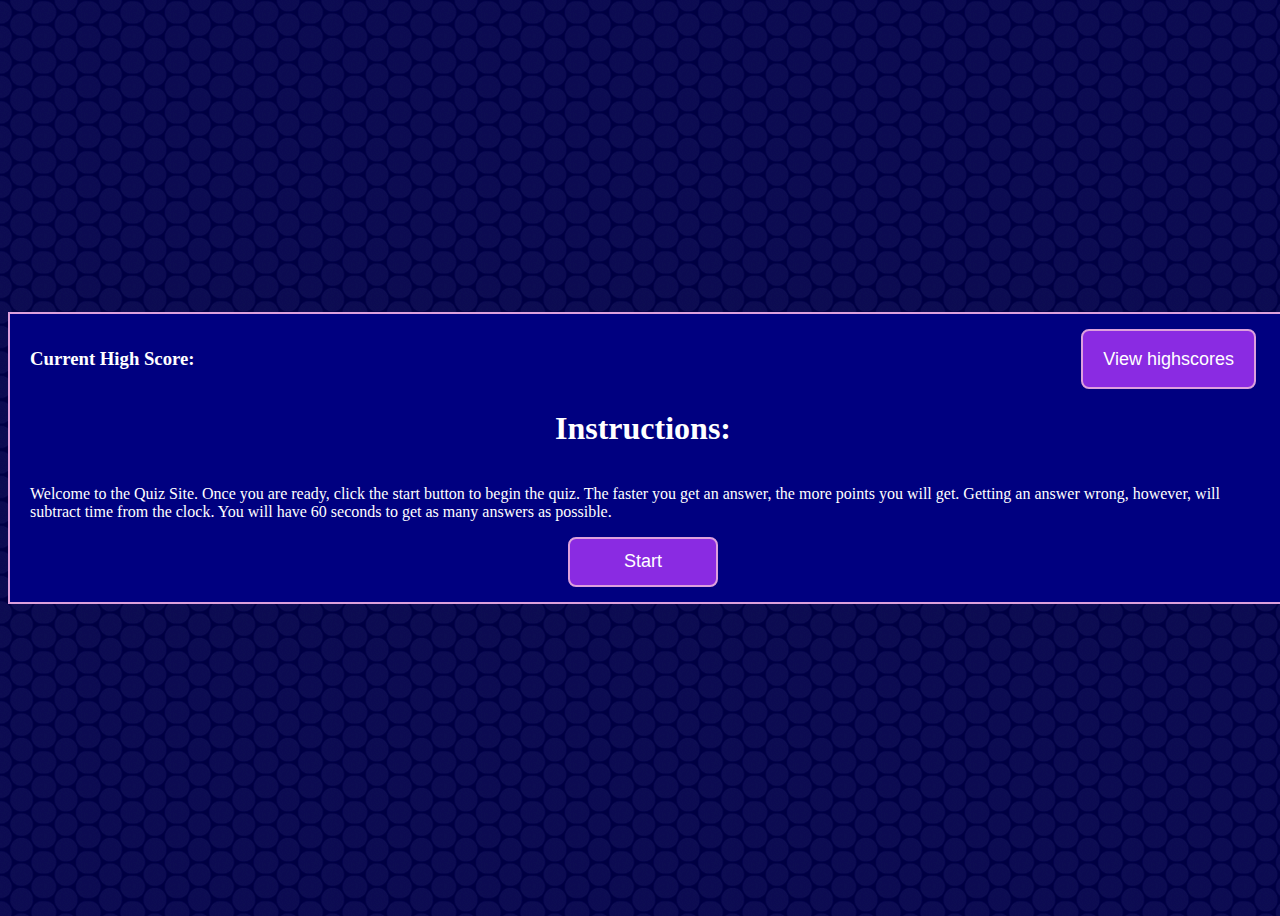
==== index.html @ c499c51a "set up 3 html pages: index, quiz, and highscores. index contains instructions, button to start quiz," ====
<!DOCTYPE html>
<html lang="en">
<head>
    <meta charset="UTF-8">
    <meta name="viewport" content="width=device-width, initial-scale=1.0">
    <meta http-equiv="X-UA-Compatible" content="ie=edge">
    <title>Document</title>
    <link rel="stylesheet" href="styles.css">
    <style>
        body {
            background-image: url(images/circle-blues.png);
        }
    </style>
</head>
<body>
    
    <div class="container">
        <div class="wrapper">
                <h3>Current High Score:</h3>
                <span id='high-score'>
                </span>
                <button class='btn' id='high-scores'>
                    View highscores
                </button>
        </div>
        <div class="wrapper2">
            <h1>
                Instructions:
            </h1>
            <p>
                Welcome to the Quiz Site.  Once you are ready, click the start button to begin the quiz.  The faster you get an answer, the more points you will get. Getting an answer wrong, however, will subtract time from the clock.  You will have 60 seconds to get as many answers as possible.
            </p>
            <button class = 'btn' id = 'start'>
                Start
            </button>
        </div>
        <div class="clear"></div>
    </div>
</body>
</html>
---- styles.css ----
html {
    box-sizing: border-box;
}

body {
    min-height: 100vh;
    min-width: 100%;
    display: flex;
    align-items: center;
    flex-direction: column;
    color: white;
    justify-content: center;
    word-wrap: break-word;
}

.container {
    background: navy;
    word-wrap: break-word;
    max-width: 100%;
    min-width: 550px;
    padding: 15px 30px 15px 20px;
    border: 2px solid plum;
}

.wrapper {
    display: inline-flex;
    min-width: 100%;
    justify-content: space-between;
}

.wrapper2 {
    min-width: 100%;
    justify-content: center;
    align-items: center;
    display: flex;
    flex-direction: column;
}

.wrapper3 {
    justify-content: start;
    display: flex;
    flex-direction: column;
    min-width: 50%;
}

.wrapper4 {
    display: inline-flex;
    min-width: 100%;
}

/* .saved {
    max-height: 30px;
} */

/* #high-scores {
    float: left;
    justify-content: end;
}

#timer-titler {
    float: right;
} */


.btn {
    border-radius: 8px;
    border: 2px solid plum;
    padding: 4px 20px;
    font-size: 18px;
    background: blueviolet;
    color: white;
}

#start {
    height: 50px;
    width: 150px;
}

/* .clear {
    clear: both;
} */
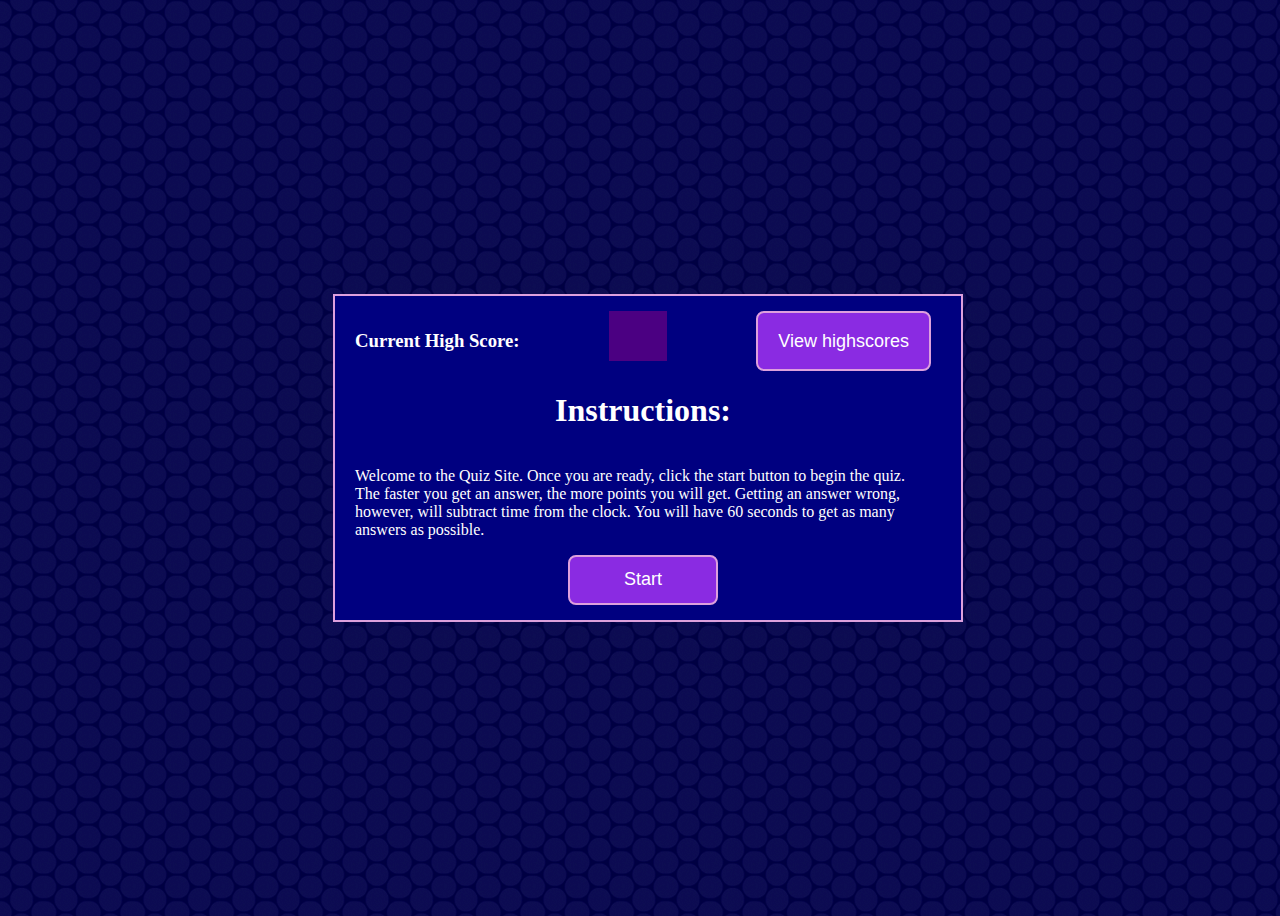
==== commit 6dcc9ede: "added functionality to start button on index to redirect to quiz page. added extra js pages to avoid" ====
--- a/index.html
+++ b/index.html
@@ -23,7 +23,7 @@
                     View highscores
                 </button>
         </div>
-        <div class="wrapper2">
+        <div class="wrapper-centered">
             <h1>
                 Instructions:
             </h1>
@@ -34,7 +34,10 @@
                 Start
             </button>
         </div>
-        <div class="clear"></div>
     </div>
+
+    <script src = 'index.js'></script>
+    <script src = 'main.js'></script>
+
 </body>
 </html>--- a/styles.css
+++ b/styles.css
@@ -17,9 +17,12 @@
     background: navy;
     word-wrap: break-word;
     max-width: 100%;
+    width: 45%;
     min-width: 550px;
     padding: 15px 30px 15px 20px;
     border: 2px solid plum;
+    min-height: 250px;
+    height: 35%;
 }
 
 .wrapper {
@@ -28,7 +31,7 @@
     justify-content: space-between;
 }
 
-.wrapper2 {
+.wrapper-centered {
     min-width: 100%;
     justify-content: center;
     align-items: center;
@@ -36,31 +39,22 @@
     flex-direction: column;
 }
 
-.wrapper3 {
+.wrapper-start {
     justify-content: start;
     display: flex;
     flex-direction: column;
     min-width: 50%;
 }
 
-.wrapper4 {
+.wrapper-inline {
     display: inline-flex;
     min-width: 100%;
 }
 
-/* .saved {
-    max-height: 30px;
-} */
-
-/* #high-scores {
-    float: left;
-    justify-content: end;
+#question {
+    font-size: 20px;
+    font-weight: bold;
 }
-
-#timer-titler {
-    float: right;
-} */
-
 
 .btn {
     border-radius: 8px;
@@ -71,11 +65,22 @@
     color: white;
 }
 
+.sqrbtn {
+    font-size: 16px;
+    background: blueviolet;
+    margin: 2px;
+    padding: 4px 20px;
+    text-align: start;
+    color: white;
+}
+
 #start {
     height: 50px;
     width: 150px;
 }
 
-/* .clear {
-    clear: both;
-} */+#high-score {
+    background: indigo;
+    width: 10%;
+    height: 50px;
+}
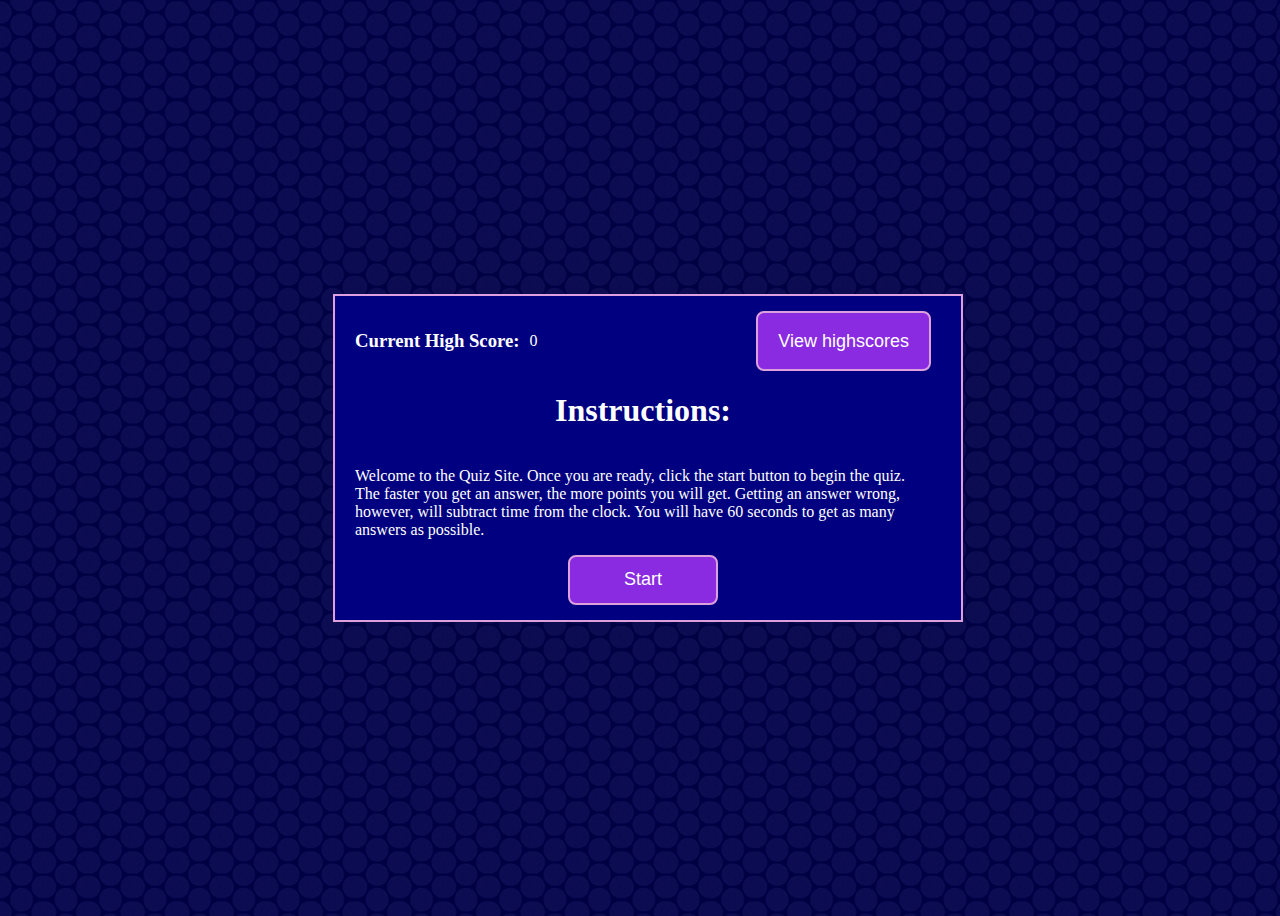
==== commit bfa51bc8: "made it so high scores get stored, up to 10. high scores are ordered from highest to lowest. added n" ====
--- a/index.html
+++ b/index.html
@@ -16,9 +16,11 @@
     
     <div class="container">
         <div class="wrapper">
-                <h3>Current High Score:</h3>
-                <span id='high-score'>
-                </span>
+                <div class = 'wrapper-inline'>
+                    <h3>Current High Score:</h3>
+                    <span id='high-score-index'>
+                    </span>
+                </div>
                 <button class='btn' id='high-scores'>
                     View highscores
                 </button>
@@ -36,8 +38,8 @@
         </div>
     </div>
 
+    <script src = 'main.js'></script>
     <script src = 'index.js'></script>
-    <script src = 'main.js'></script>
 
 </body>
 </html>--- a/styles.css
+++ b/styles.css
@@ -46,9 +46,17 @@
     min-width: 50%;
 }
 
+.wrapper-start-full {
+    justify-content: start;
+    display: flex;
+    flex-direction: column;
+    min-width: 100%;
+}
+
+
 .wrapper-inline {
     display: inline-flex;
-    min-width: 100%;
+    min-width: 50%;
 }
 
 #question {
@@ -84,3 +92,16 @@
     width: 10%;
     height: 50px;
 }
+
+.btns {
+    visibility: hidden;
+}
+
+span {
+    display: flex;
+    align-items: center;
+    flex-direction: column;
+    justify-content: center;
+    padding: 5px;
+    margin-left: 5px;
+}
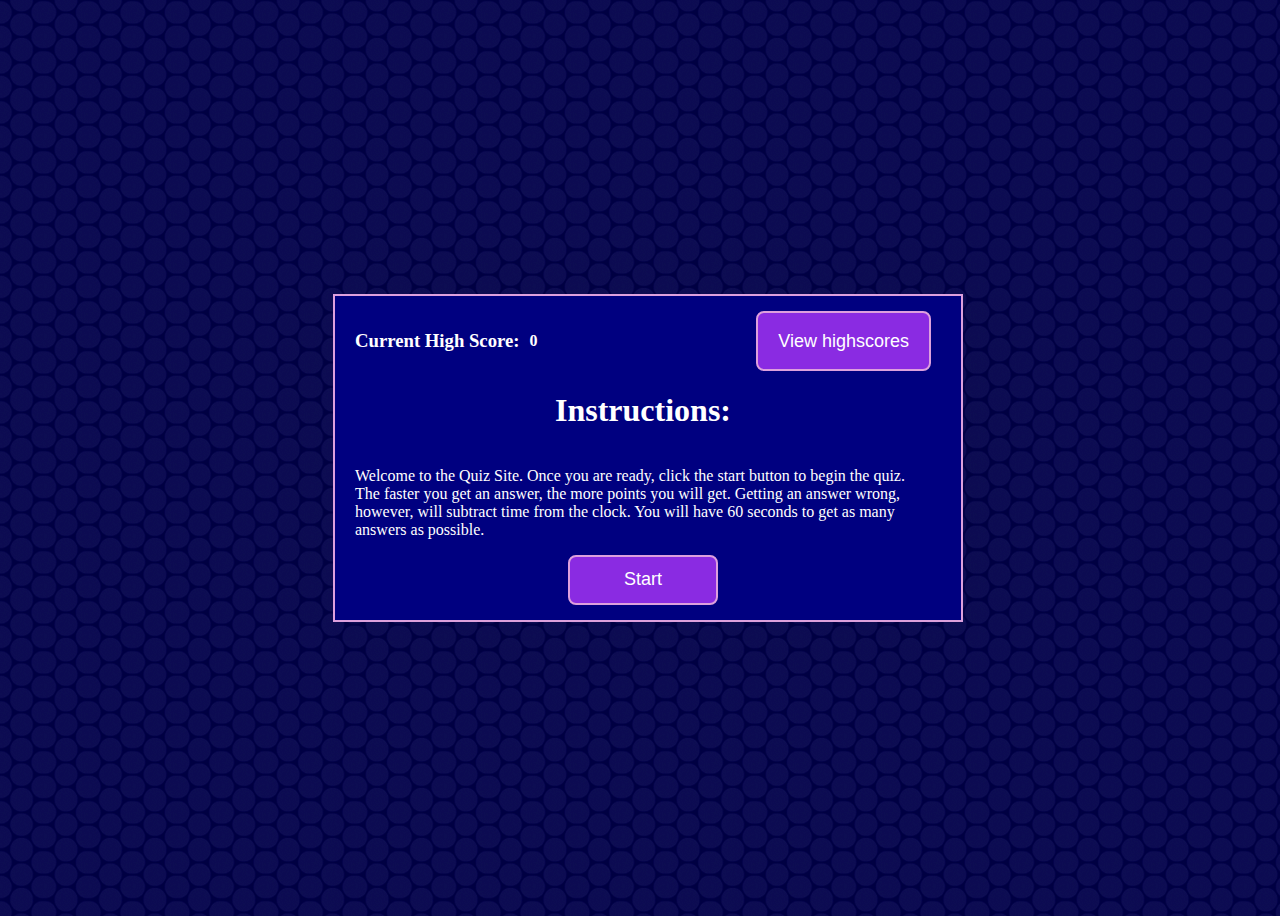
==== commit e891628d: "commented code, added titles to the head, added more questions" ====
--- a/index.html
+++ b/index.html
@@ -4,9 +4,10 @@
     <meta charset="UTF-8">
     <meta name="viewport" content="width=device-width, initial-scale=1.0">
     <meta http-equiv="X-UA-Compatible" content="ie=edge">
-    <title>Document</title>
+    <title>Quiz-site: Homepage</title>
     <link rel="stylesheet" href="styles.css">
     <style>
+        /* courtesy of subtle backgrounds */
         body {
             background-image: url(images/circle-blues.png);
         }
--- a/styles.css
+++ b/styles.css
@@ -104,4 +104,18 @@
     justify-content: center;
     padding: 5px;
     margin-left: 5px;
+    font-weight: bold;
 }
+
+@media screen and (max-width:650px) {
+    .container {
+        min-width: 375px;
+        /* width: 15%; */
+    }
+}
+
+@media screen and (max-width:425px) {
+    .container {
+        min-width: 275px;
+    }
+}